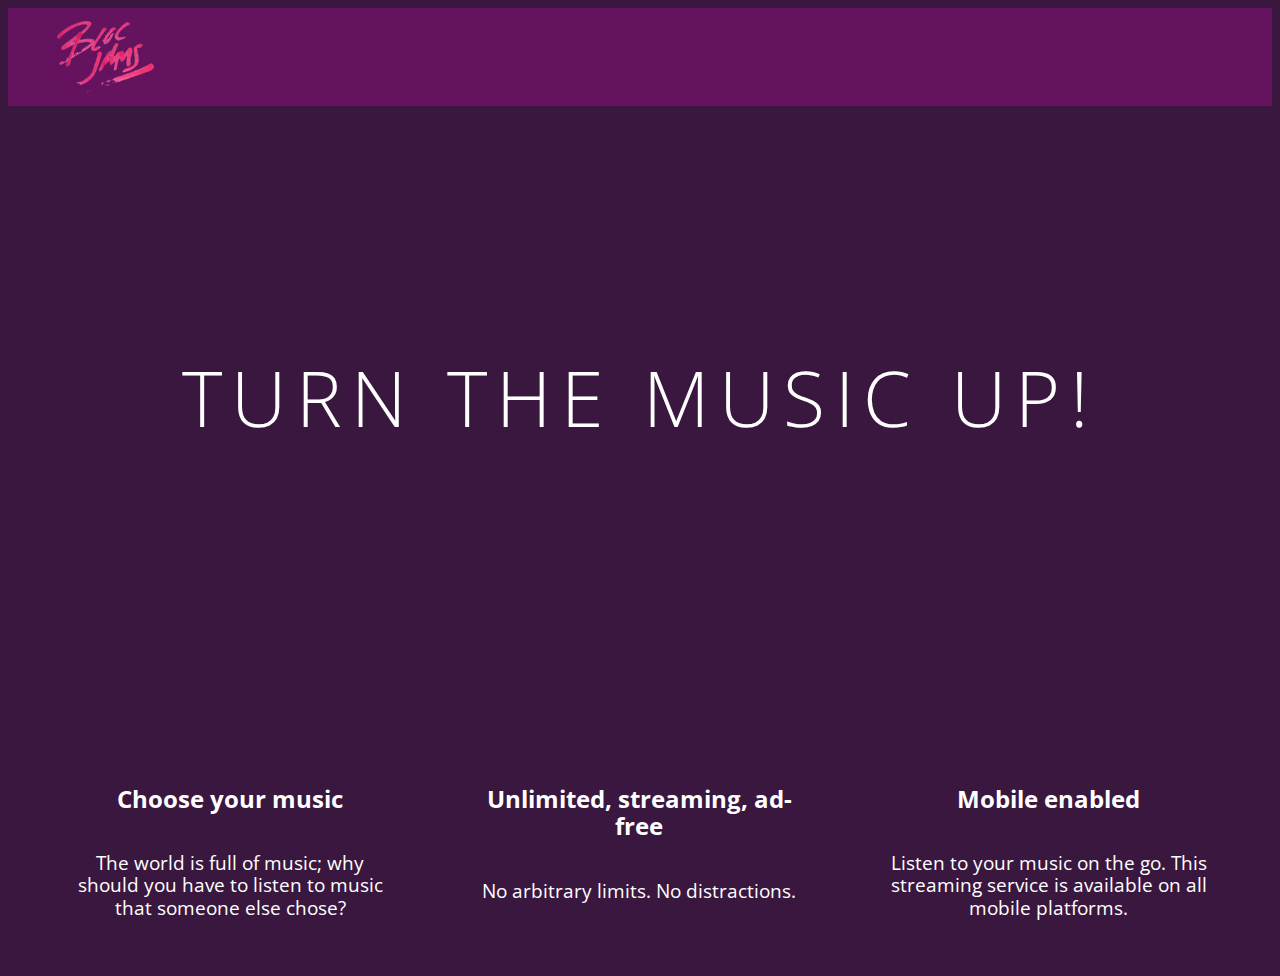
==== index.html @ 56f00bcc "Added resposiveness for different devices" ====
<!DOCTYPE html>
<html>
    <head>
        <title>Bloc Jams</title>
         <meta name="viewport" content="width=device-width, initial-scale=1">
         <link rel="stylesheet" type="text/css" href="http://fonts.googleapis.com/css?family=Open+Sans:400,800,600,700,300">
         <link rel="stylesheet" type="text/css" href="http://code.ionicframework.com/ionicons/2.0.1/css/ionicons.min.css">
         <link rel="stylesheet" type="text/css" href="styles/normalize.css">
         <link rel="stylesheet" type="text/css" href="styles/main.css">
         <link rel="stylesheet" type="text/css" href="styles/landing.css">
    </head>
    <body class="landing">
        <nav class="navbar">
            <img src="assets/images/bloc_jams_logo.png" alt="bloc jams logo" class="logo">
        </nav>
        <section class="hero-content"> <!-- hero content -->
            <h1 class="hero-title">Turn the music up!</h1>
        </section>
        <section class="selling-points container"> <!-- selling points -->
            <div class="point column third">
                <span class="ion-music-note"></span>
                <h5 class="point-title">Choose your music</h5>
                <p class="point-decription">The world is full of music; why should you have to listen to music that someone else chose?</p>
            </div>
            <div class="point column third">
                <span class="ion-radio-waves"></span>
                <h5 class="point-title">Unlimited, streaming, ad-free</h5>
                <p class="point-description">No arbitrary limits. No distractions.</p>
            </div>
            <div class="point column third">
                <span class="ion-iphone"></span>
                <h5 class="point-title">Mobile enabled</h5>
                <p class="point-description">Listen to your music on the go. This streaming service is available on all mobile platforms.</p>
            </div>
        </section>
    </body>
</html>
---- styles/main.css ----
*, *::before, *::after {
    -moz-box-sizing: border-box;
    -webkit-box-sizing: border-box;
    box-sizing: border-box;
}

html {
    height: 100%;
    font-size: 100%;
}

body {
    font-family: 'Open Sans';
    color: white;
    min-height: 100%;
}

.navbar {
    padding: 0.5rem;
    background-color: rgb(101,18,95);
}

.navbar .logo {
    position: relative;
    left: 2rem;
}

.container {
    margin: 0 auto;
    max-width: 64rem;
}

@media (min-width: 640px){
    html { font-size: 112%; }
    
    .column {
        float: left;
        padding-left: 1rem;
        padding-right: 1rem;
    }
    
    .column.full { width: 100%; }
    .column.two-thirds { width: 66.7%; }
    .column.half { width: 50%; }
    .column.third { width: 33.3%; }
    .column.fourth { width: 25%; }
    .column.flow-opposite { float: right; } 
    
}

@media (min-width: 1024px){
    html { font-size: 120% }
    
}
---- styles/landing.css ----
body.landing {
     background-color: rgb(58,23,63);
 }
 
 .hero-content {
     position: relative;
     min-height: 600px;
     background-image: url(C:/Users/Tara/bloc/bloc-jams/assets/images/bloc_jams_bg.jpg);
     background-repeat: no-repeat;
     background-position: center center;
     background-size: cover;
 }
 
 .hero-content .hero-title {
     position: absolute;
     top: 40%;
     -webkit-transform: translateY(-50%);
     -moz-transform: translateY(-50%);
     transform: translateY(-50%);
     width: 100%;
     text-align: center;
     font-size: 4rem;
     font-weight: 300;
     text-transform: uppercase;
     letter-spacing: 0.5rem;
     text-shadow: 1px 1px 0px rgb(58,23,63);
 }
 
 .selling-points {
     position: relative;

 }
 
 .point {
     position: relative;
     padding: 2rem;
     text-align: center;
 }
 
 .point .point-title {
     font-size: 1.25rem;
 }
 
 .ion-music-note,
 .ion-radio-waves,
 .ion-iphone {
     color: rgb(233,50,117);
     font-size: 5rem;
 }
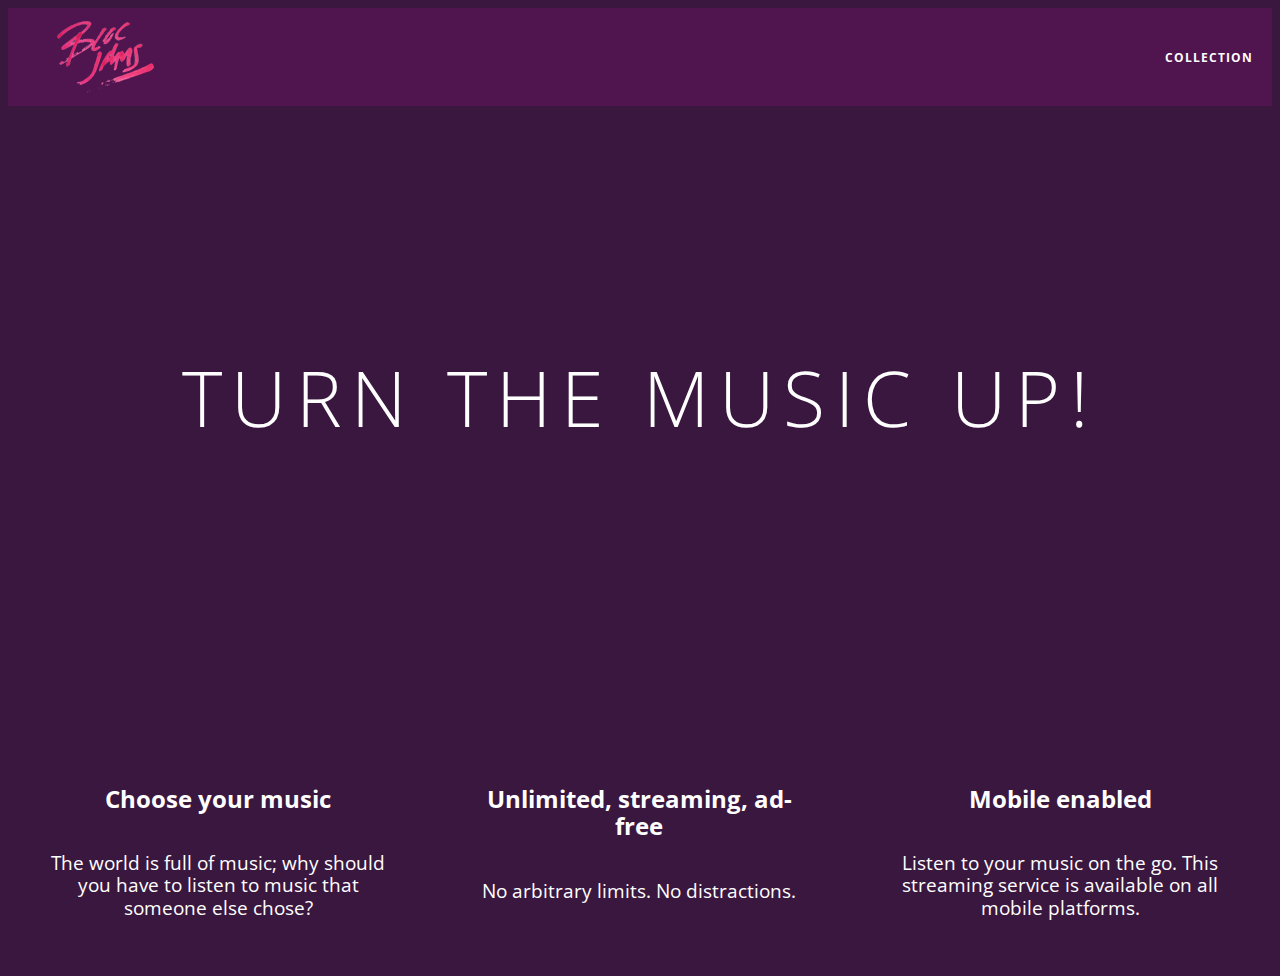
==== commit 69e61c91: "Added collection page" ====
--- a/index.html
+++ b/index.html
@@ -11,12 +11,17 @@
     </head>
     <body class="landing">
         <nav class="navbar">
-            <img src="assets/images/bloc_jams_logo.png" alt="bloc jams logo" class="logo">
+            <a href="index.html" class="logo">
+                <img src="assets/images/bloc_jams_logo.png" alt="bloc jams logo">
+            </a>
+            <div class="links-container">
+                <a href="collection.html" class="navbar-link">collection</a>
+            </div>
         </nav>
         <section class="hero-content"> <!-- hero content -->
             <h1 class="hero-title">Turn the music up!</h1>
         </section>
-        <section class="selling-points container"> <!-- selling points -->
+        <section class="selling-points container clearfix"> <!-- selling points -->
             <div class="point column third">
                 <span class="ion-music-note"></span>
                 <h5 class="point-title">Choose your music</h5>
--- a/styles/main.css
+++ b/styles/main.css
@@ -16,13 +16,51 @@
 }
 
 .navbar {
+    position: relative;
     padding: 0.5rem;
-    background-color: rgb(101,18,95);
+    background-color: rgba(101,18,95,0.5);
+    z-index: 1;
 }
 
 .navbar .logo {
     position: relative;
     left: 2rem;
+    cursor: pointer;  /* produces the finger-pointer icon when you hover over the logo */
+ }
+ 
+ .navbar .links-container {
+     display: table;
+     position: absolute;
+     top: 0;
+     right: 0;
+     height: 100px;
+     color: white;
+     /* #3 */
+     text-decoration: none;
+ }
+ 
+ .links-container .navbar-link {
+     display: table-cell;
+     position: relative;
+     height: 100%;
+     padding-left: 1rem;
+     padding-right: 1rem;
+     /* #4 */
+     vertical-align: middle;
+     color: white;
+     font-size: 0.625rem;
+     letter-spacing: 0.05rem;
+     font-weight: 700;
+     text-transform: uppercase;
+     /* #3 */
+     text-decoration: none;
+     cursor: pointer;
+ }
+ 
+   /* #5 */
+ .links-container .navbar-link:hover {
+     color: rgb(233,50,117);
+ }
 }
 
 .container {
@@ -53,6 +91,15 @@
     
 }
 
+.clearfix::before,
+.clearfix::after {
+   content: " ";
+   display: table;
+}
+
+.clearfix::after {
+   clear: both;
+}
 
 
 
@@ -64,3 +111,4 @@
 
 
 
+
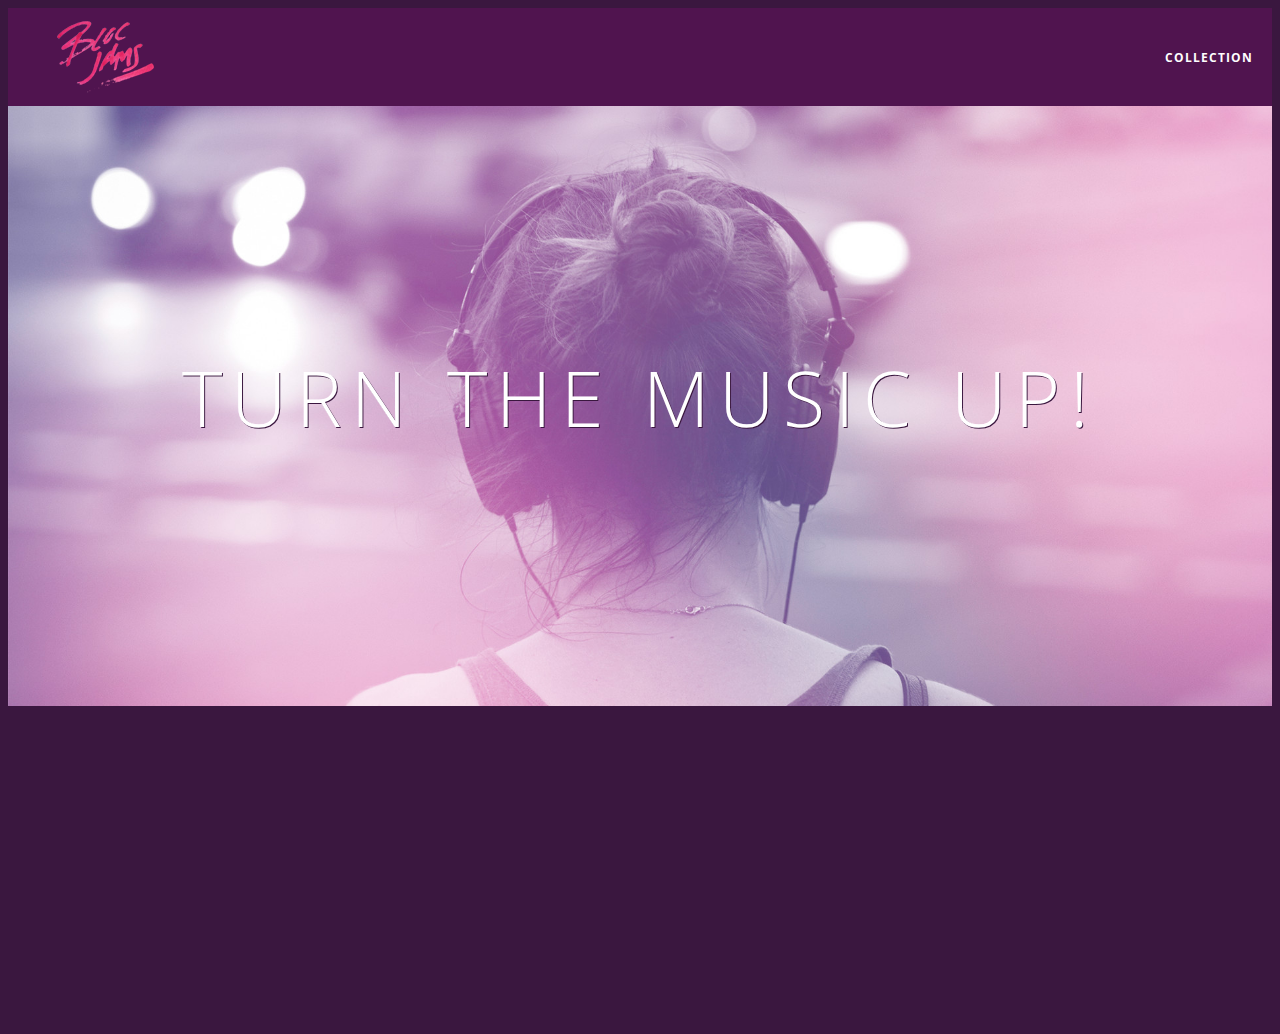
==== commit 6e6bb3a9: "assignment-22" ====
--- a/index.html
+++ b/index.html
@@ -38,12 +38,8 @@
                 <p class="point-description">Listen to your music on the go. This streaming service is available on all mobile platforms.</p>
             </div>
         </section>
+        <script src="scripts/landing.js">
+        animatePoints();
+        </script>
     </body>
 </html>
-
-
-
-
-
-
-
--- a/styles/main.css
+++ b/styles/main.css
@@ -68,6 +68,10 @@
     max-width: 64rem;
 }
 
+.container.narrow {
+    max-width: 56rem;
+}
+
 @media (min-width: 640px){
     html { font-size: 112%; }
     
--- a/styles/landing.css
+++ b/styles/landing.css
@@ -1,16 +1,16 @@
  body.landing {
      background-color: rgb(58,23,63);
  }
- 
+
  .hero-content {
      position: relative;
      min-height: 600px;
-     background-image: url(C:/Users/Tara/bloc/bloc-jams/assets/images/bloc_jams_bg.jpg);
+     background-image: url(/assets/images/bloc_jams_bg.jpg);
      background-repeat: no-repeat;
      background-position: center center;
      background-size: cover;
  }
- 
+
  .hero-content .hero-title {
      position: absolute;
      top: 40%;
@@ -25,25 +25,35 @@
      letter-spacing: 0.5rem;
      text-shadow: 1px 1px 0px rgb(58,23,63);
  }
- 
+
  .selling-points {
      position: relative;
 
  }
- 
+
  .point {
      position: relative;
      padding: 2rem;
      text-align: center;
+     opacity: 0;
+     -webkit-transform: scaleX(0.9) translateY(3rem);
+     -moz-transform: scaleX(0.9) translateY(3rem);
+     transform: scaleX(0.9) translateY(3rem);
+     -webkit-transition: all 0.25s ease-in-out;
+     -moz-transition: all 0.25s ease-in-out;
+     transition: all 0.25s ease-in-out;
+     -webkit-transition-delay: 0.2s;
+     -moz-transition-delay: 0.2s;
+     transition-delay: 0.2s;
  }
- 
+
  .point .point-title {
      font-size: 1.25rem;
  }
- 
+
  .ion-music-note,
  .ion-radio-waves,
  .ion-iphone {
      color: rgb(233,50,117);
      font-size: 5rem;
- }+ }
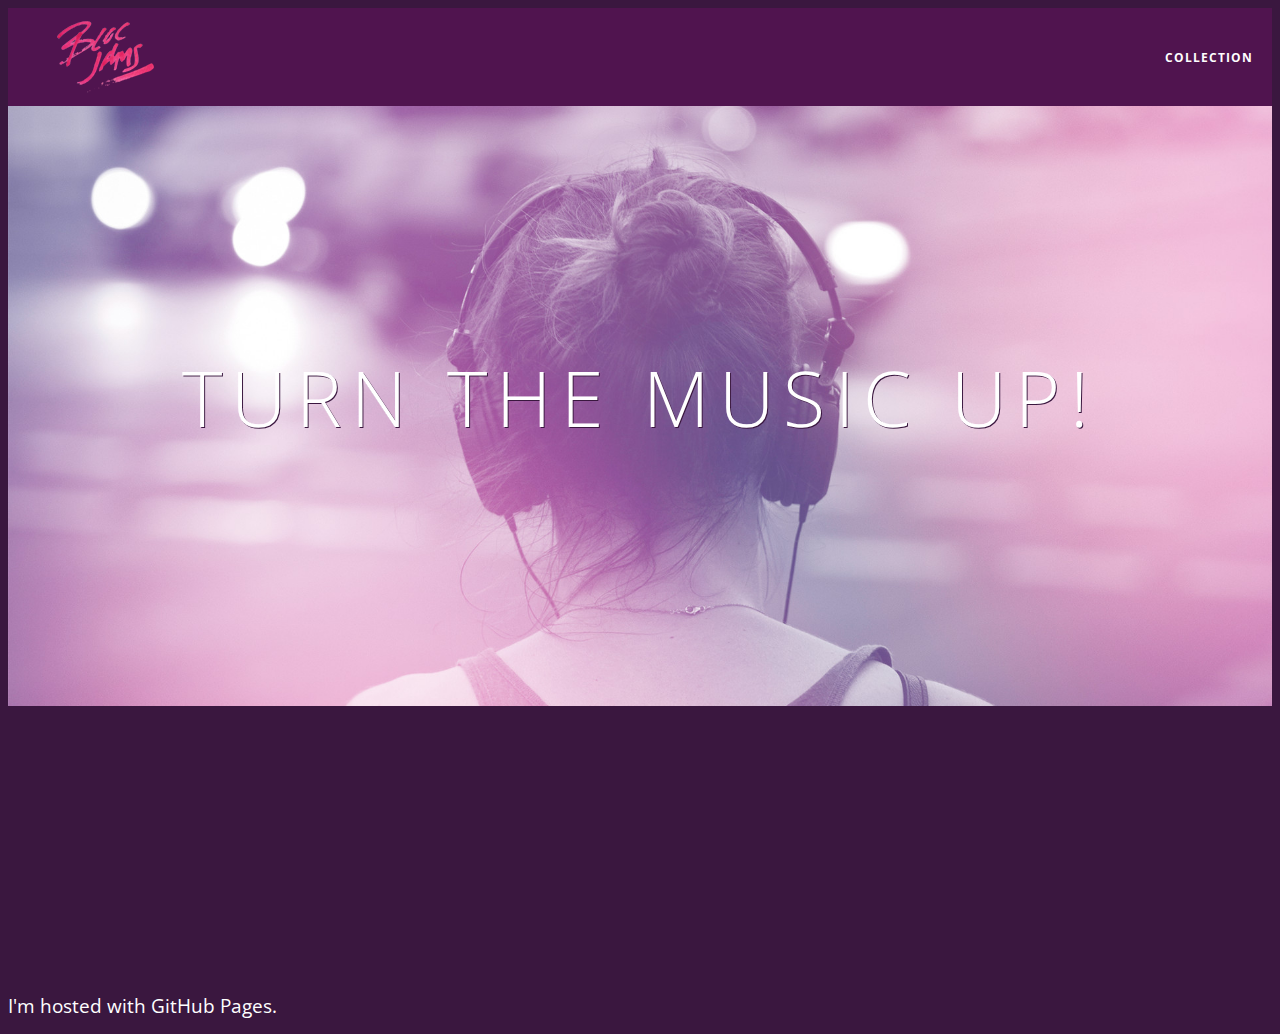
==== commit ca9cbaf5: "index" ====
--- a/index.html
+++ b/index.html
@@ -39,7 +39,7 @@
             </div>
         </section>
         <script src="scripts/landing.js">
-        animatePoints();
         </script>
+        <p>I'm hosted with GitHub Pages.</p>
     </body>
 </html>
--- a/styles/landing.css
+++ b/styles/landing.css
@@ -39,9 +39,9 @@
      -webkit-transform: scaleX(0.9) translateY(3rem);
      -moz-transform: scaleX(0.9) translateY(3rem);
      transform: scaleX(0.9) translateY(3rem);
-     -webkit-transition: all 0.25s ease-in-out;
-     -moz-transition: all 0.25s ease-in-out;
-     transition: all 0.25s ease-in-out;
+     -webkit-transition: all 0.3s ease-in-out;
+     -moz-transition: all 0.3s ease-in-out;
+     transition: all 0.3s ease-in-out;
      -webkit-transition-delay: 0.2s;
      -moz-transition-delay: 0.2s;
      transition-delay: 0.2s;
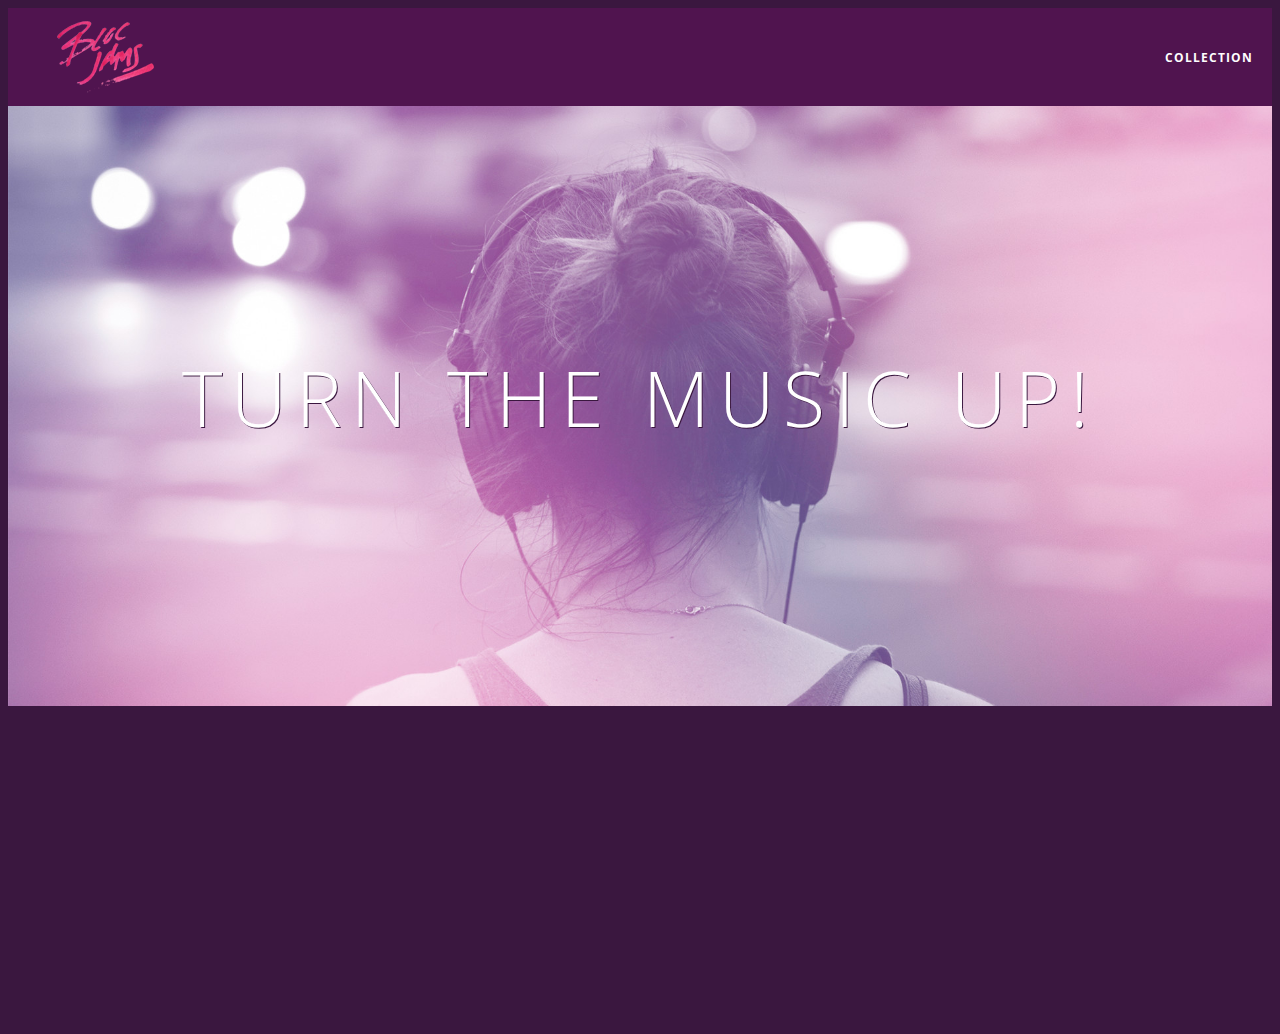
==== commit de836f02: "checkpoint29" ====
--- a/index.html
+++ b/index.html
@@ -38,8 +38,8 @@
                 <p class="point-description">Listen to your music on the go. This streaming service is available on all mobile platforms.</p>
             </div>
         </section>
+        <script src="https://code.jquery.com/jquery-2.1.3.min.js"></script>
         <script src="scripts/landing.js">
         </script>
-        <p>I'm hosted with GitHub Pages.</p>
     </body>
 </html>
